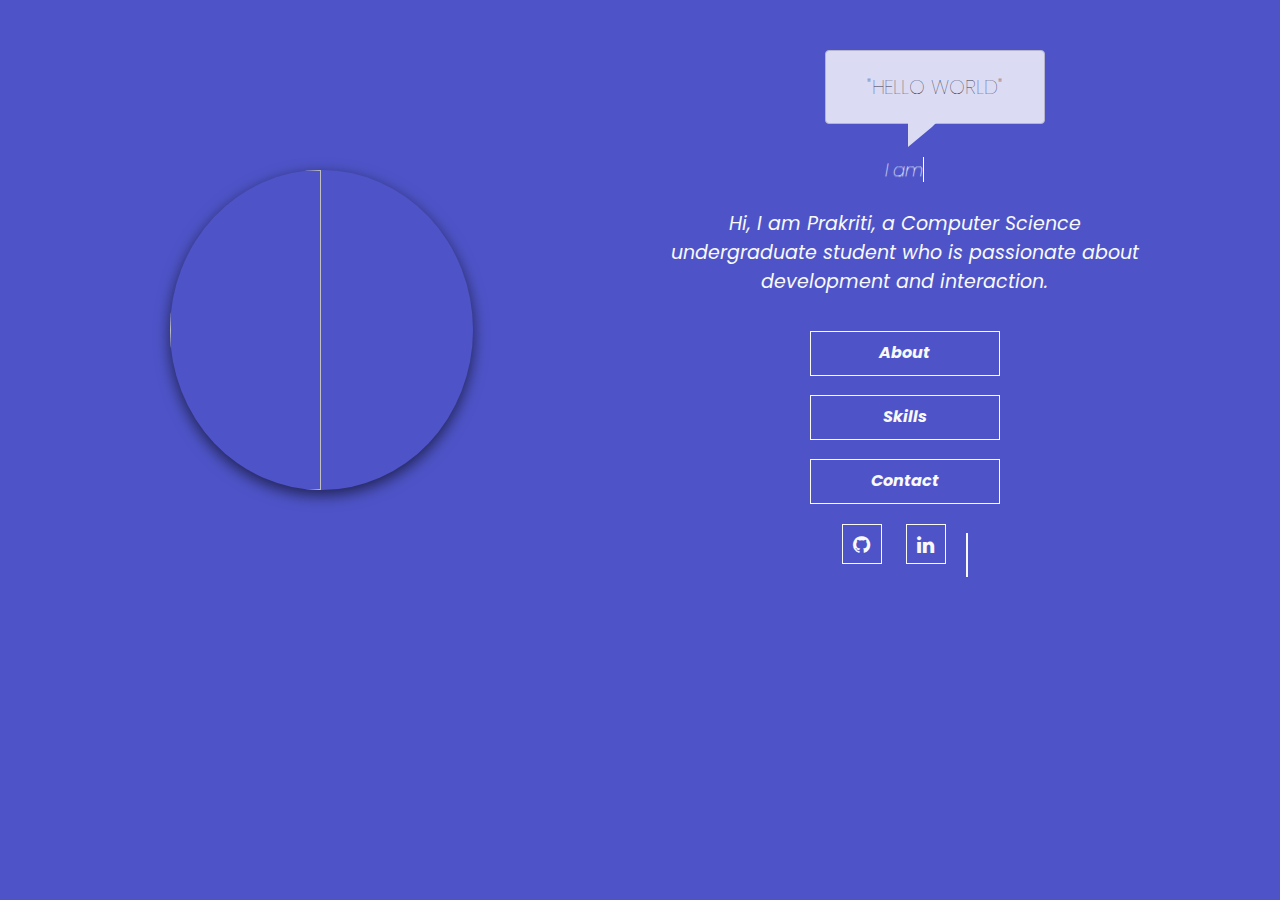
==== index.html @ 7ea18238 "Content" ====
<!DOCTYPE html>
<html lang="en" id="main-body">
    <head>
        <meta charset="utf-8">
        <meta http-equiv="X-UA-Compatible" content="IE=edge">
        <meta name="viewport" content="width=device-width, initial-scale=1">

        <title>Prakriti Regmi</title>
        <link rel="icon" type="image/icon" href="assets/images/tabicon.ico">

        <link rel="stylesheet" type="text/css" href="">
        <link href="assets/css/bootstrap.min.css" rel="stylesheet">
        <link href="assets/css/bootstrap-theme.min.css" rel="stylesheet">
        <link href="assets/css/font-awesome.min.css" rel="stylesheet">
        <link href="https://fonts.googleapis.com/css?family=Open+Sans:400,400i,600,700,700i" rel="stylesheet">
        <link href="https://fonts.googleapis.com/css?family=Crimson+Text:400,700,700i|Josefin+Sans:700" rel="stylesheet">
        <link href="assets/css/main.css" rel="stylesheet">
        <link rel="stylesheet" href="assets/css/the.css">
        <link rel="stylesheet" href="https://cdnjs.cloudflare.com/ajax/libs/animate.css/3.5.2/animate.min.css">
        <script src="https://kit.fontawesome.com/db6c65773a.js" crossorigin="anonymous"></script>
    </head>

    <body>

        <!-- Background animation -->
        <ul class="circles">
            <li></li>
            <li></li>
            <li></li>
            <li></li>
            <li></li>
            <li></li>
            <li></li>
            <li></li>
            <li></li>
            <li></li>
        </ul>
      
           
        <div id="index">                                           <!-- Index starts here -->

            <div class="container main" >
                <div class="row home">
                    <div id = "index_left" class="col-md-6 center left" >
                        <img  class="img-responsive img-rabbit-me" src="assets/images/Me.JPG" >
                    </div>
                    <div id = "index_right" class="col-md-5 text-center right">
                        <div class="logo" style="margin-top: -20px; ">
                            <div class="bubble bubble-bottom-left" contenteditable >"Hello World"
                               
                                </div>
                            <h1 >
                                <a href="" class="typewrite" data-period="2000" data-type='[ "I am a student.", "I like words.", "I write often." , "And most of all, I code!" ]'>
                                  <span class="wrap"></span>
                                </a>
                              </h1>
                        </div>
                        <p class="home-description">
                            Hi, I am Prakriti, a Computer Science undergraduate student who is passionate about development and interaction.
                        </p>
                        <div class="btn-group-vertical custom_btn animated slideinright">
                            <div id="about" class="btn btn-rabbit">About</div>
                            <div id="work" class="btn btn-rabbit">Skills</div>
                            <div id="contact" class="btn btn-rabbit">Contact</div>
                        </div>      
                        <div class="social">
                            <a href="https://github.com/prakriti42"><i class="fa fa-github" aria-hidden="true"></i></a>
                            <a href="https://www.linkedin.com/in/prakriti-regmi-22b6b31a1/"><i class="fa fa-linkedin" aria-hidden="true"></i></a>
                            <a href="https://www.goodreads.com/user/show/67130556-prakriti-regmi"> <i class="fab fa-goodreads-g"></i></a>
                        </div>
                    </div>
                </div>

                
            </div>
        </div>   
                                                    <!-- Index ends here -->

        <div id="about_scroll" class="pages ">                      <!-- About starts here  -->
            <div class="container main">
                <div class="row">
                    <div class="col-md-6 left" id="about_left">
                            <div class="about-container">
                               <div class="education">
                            
                                <div id="watermark">
                                   
                                    <h2 class="page-title" text-center>Education</h2>
                                    <div class="marker">E</div>
                                </div>
                                   <h4></h4>
                                <div class="timeline">
                                   
                                    <div class="timeline__component">
                                      <div class="timeline__date timeline__date--right">2016</div>
                                    </div>
                                   
                                    <div class="timeline__middle">
                                       
                                      <div class="timeline__point"></div>
                                    </div>
                                   
                                    <div class="timeline__component timeline__component--bg">
                                      <h2 class="timeline__title">HSEB </h2>
                                      <p class="timeline__paragraph">
                                      <b> Little Angels' School</b> <br>
                                      Hattiban, Lalitpur 
                                      </p>
                                    </div>
                                    <div class="timeline__component timeline__component--bg">
                                      <h2 class="timeline__title"> Physical Science , NEB</h2>
                                      <p class="timeline__paragraph">
                                       <b> Bagmati Higher Secondary School </b><br>
                                        Sukedhara, Kathmandu
                                      </p>
                                    </div>
                                    <div class="timeline__middle">
                                      <div class="timeline__point"></div>
                                    </div>
                                    <div class="timeline__component">
                                      <div class="timeline__date">2018</div>
                                    </div>
                                    <div class="timeline__component">
                                      <div class="timeline__date timeline__date--right">2019</div>
                                    </div>
                                    <div class="timeline__middle">
                                      <div class="timeline__point"></div>
                                    </div>
                                   
                                    <div class="timeline__component timeline__component--bg">
                                      <h2 class="timeline__title">BSc (Hons) Computer Science</h2>
                                      <p class="timeline__paragraph">
                                          <b>Herald College Kathmandu</b>
                                        <br>
                                       Naxal
                                      </p>
                                      
                                    </div>
                                    <div class="timeline__component" >
                                    <div class="timeline__date timeline__date--right">2022</div>
                                    </div>
                                    <i class="fa fa-graduation-cap" aria-hidden="true" style="margin-left: -11px; margin-top:4px" ></i>
                                  </div>
                               </div>
                            </div>
                    </div>

                    

                    <div class="col-md-6 right" id="about_right" >
                        <a href="#index" class="btn btn-rabbit back"> <i class="fa fa-angle-left" aria-hidden="true"></i> Back to home </a>
                        <div id="watermark">
                            <h2 class="page-title" text-center>About Me</h2>
                            <div class="marker">a</div>
                        </div>
                        <p class='subtitle'>
                            I am currently a final year computer science undergraduate student invested in learning and developing potential technical and collaborative skills. <br>
                            Over the years, I have been able to proficiently develop some vital interpersonal skills for better communication , research , time-management and thorough analysis by investing my time into vivid skill-building projects. <br> 
                            Outside of these, I love reading books, watching movies/Tv-shows, reviewing them and also taking long walks. <br> <br>
                            Presently as a student, I am eager to learn about innovative career opportunities, so I would be delighted to connect and talk about available openings in the technical sphere. <br>
                        </p>
                      
                        <div id="watermark" style="margin-top: 54px;">
                            <h2 class="page-title" text-center>Interests</h2>
                            <div class="marker">i</div>
                        </div>

                        <div class="interests" style="margin-left: 100px;">
                            <div class="contain">
                                <div class="row">
                                  <div class="col-xs-4">
                                    <div class="panel">
                                      <div class="panel-heading">
                                      </div>
                                      <div class="panel-body">
                                        <ul class="fa-ul">
                                          <li><i class="fa-li fa fa-check-square"></i>
                                          Bildungsroman
                                          </li>
                                          <li><i class="fa-li fa fa-check-square"></i>
                                          Dystopian Fiction
                                          </li>
                                          <li><i class="fa-li fa fa-check-square"></i>
                                           Mobile-Photography
                                          </li>
                                          <li><i class="fa-li fa fa-check-square"></i>
                                          Tv-Series
                                          </li>
                                          <li><i class="fa-li fa fa-check-square"></i>
                                            And, hikes
                                            </li>
                                        </ul>
                                      </div>
                                    </div>
                                  </div>
                                    </div>
                                  </div>
                                </div>
                              </div>
                        </div>
                    </div>
                </div>
            </div>            
        </div>                                                                <!-- About ends here -->


        
        <div id="work_scroll" class="pages">                                  <!-- Skills starts here -->
            <div class="container main">
                <div class="row">
                    <div class="col-md-6" id="work_left">
                        <div class="skillset">
                            <dl class="skills-diagram">
                                <dt class="skill-5">
                                    <img  height="40" width="40" src="https://img.icons8.com/color/2x/javascript.png">
                                </dt>
                                <dd>5</dd>
                                <dt class="skill-10">
                                    <!-- <img  height="90" width="90" src="https://img.icons8.com/color/48/000000/python.png"> -->
                                    <img height="90" width="120" src="assets/images/py.png" alt="">
                                   </dt>
                                <dd>10</dd>
                                <dt class="skill-3">
                                    <img  height="50" width="50" src="https://img.icons8.com/color/2x/git.png">
                                    </dt>
                                <dd>3</dd>
                                <dt class="skill-8">
                                    <img  height="60" width="60" src="assets/images/mysql.png">
                                    </dt>
                                <dd>8</dd>
                                <dt class="skill-4">
                                    <img  height="50" width="50" src="https://img.icons8.com/color/2x/bootstrap.png">
                                    </dt>
                                <dd>3</dd>
                                <dt class="skill-3">
                                    <img  height="50" width="50" src="https://img.icons8.com/color/2x/figma.png">
                                    </dt>
                                <dd>4</dd>
                                <dt class="skill-6">
                                    <img  height="70" width="70" src="https://img.icons8.com/color/2x/html-5.png">
                                    </dt>
                                <dd>6</dd>
                                <dt class="skill-7">
                                    <img  height="60" width="60" src="https://img.icons8.com/color/2x/java.png">
                                    </dt>
                                <dd>7</dd>
                                <dt class="skill-9">
                                    <img  height="60" width="60" src="https://img.icons8.com/color/2x/css3.png">
                                   </dt>
                                <dd>9</dd>
                                <dt class="skill-2">
                                    <img  height="30" width="30" src="https://img.icons8.com/color/2x/c-programming.png">
                                    </dt>
                                <dd>2</dd>
                              </dl>
                           </div>
                    </div>

                    <div class="col-md-6" id="work_right">
                        <a href="#index" class="btn btn-rabbit back"> <i class="fa fa-angle-left" aria-hidden="true"></i> Back to Home </a>
                        <div id="watermark">
                            <h2 class="page-title" text-center>Skills</h2>
                            <div class="marker">s</div>
                        </div>
                        <p class='subtitle'>Having worked on varieties of projects based on the displayed skill-set, I now count myself confident in working inside the ever-growing sphere. 
                            <p class="info">
                                View some of my works at &nbsp;<a href="https://github.com/prakriti42" ><i class="fa fa-github" ></i></a>
                            </p>
                        </p>
                       
                    </div>
                </div>
            </div>    
        </div>                                                                 <!-- Skills ends here  -->


        <div id="contact_scroll" class="pages">                             <!-- Contact starts here -->
            <div class="container main">
                <div class="row">
                    <div class="col-md-6  right" id="contact_left" style="border: none;">
                    <!-- <div class="pingimg"> -->
                        <div class="bubble "  style="margin-top:50px; width:220px; height:94px; animation: float 4s ease-in-out infinite;"> Send me a ping!  <i class="fa fa-smile-beam"></i>
                            </div>
                        <svg width="360" height="300" viewBox="0 0 748 608" fill="none" xmlns="http://www.w3.org/2000/svg">
                            <g id="Pingme 1" clip-path="url(#clip0)">
                            <g id="Plants">
                            <path id="Vector" d="M547.494 500.537C553.432 502.604 559.809 503.122 566.008 502.041C572.208 500.959 578.021 498.316 582.889 494.364C595.287 484.061 599.174 467.088 602.336 451.371L611.691 404.884L592.106 418.236C578.022 427.838 563.62 437.748 553.868 451.656C544.117 465.564 539.86 484.55 547.695 499.599" fill="#E6E6E6"/>
                            <path id="Vector_2" d="M549.168 556.819C547.186 542.523 545.147 528.044 546.538 513.594C547.773 500.762 551.727 488.228 559.777 477.951C564.05 472.506 569.249 467.841 575.141 464.166C576.678 463.206 578.092 465.616 576.562 466.573C566.367 472.952 558.482 482.372 554.043 493.475C549.14 505.822 548.353 519.281 549.198 532.397C549.708 540.329 550.791 548.209 551.882 556.078C551.968 556.434 551.915 556.809 551.732 557.127C551.55 557.446 551.252 557.683 550.899 557.793C550.539 557.889 550.156 557.84 549.832 557.658C549.508 557.476 549.269 557.175 549.168 556.819V556.819Z" fill="#F2F2F2"/>
                            <path id="Vector_3" d="M568.261 531.522C570.808 535.355 574.309 538.474 578.426 540.578C582.544 542.682 587.14 543.701 591.77 543.536C603.672 542.977 613.593 534.753 622.525 526.945L648.943 503.85L631.458 503.022C618.885 502.426 605.987 501.87 594.011 505.71C582.036 509.549 570.991 518.788 568.801 531.062" fill="#E6E6E6"/>
                            <path id="Vector_4" d="M543.566 565.037C553.107 548.322 564.173 529.745 583.947 523.808C589.445 522.163 595.211 521.573 600.932 522.072C602.736 522.225 602.285 524.978 600.485 524.824C590.895 524.036 581.322 526.543 573.38 531.924C565.737 537.075 559.786 544.236 554.75 551.83C551.665 556.481 548.901 561.33 546.137 566.173C545.254 567.72 542.672 566.603 543.566 565.037V565.037Z" fill="#F2F2F2"/>
                            <path id="Vector_5" d="M308.414 447.61C296.71 451.684 284.143 452.704 271.925 450.573C259.707 448.442 248.249 443.231 238.655 435.443C214.221 415.138 206.561 381.685 200.328 350.71C194.182 320.17 188.036 289.631 181.891 259.091L220.49 285.406C248.248 304.33 276.631 323.861 295.851 351.272C315.07 378.683 323.46 416.101 308.017 445.761" fill="#E6E6E6"/>
                            <path id="Vector_6" d="M305.115 558.534C309.021 530.358 313.039 501.821 310.298 473.343C307.864 448.052 300.072 423.35 284.206 403.095C275.785 392.365 265.538 383.171 253.925 375.927C250.897 374.034 248.11 378.786 251.125 380.67C271.218 393.243 286.759 411.809 295.507 433.692C305.17 458.026 306.722 484.552 305.056 510.401C304.05 526.034 301.915 541.564 299.765 557.074C299.595 557.775 299.701 558.514 300.061 559.141C300.42 559.768 301.007 560.237 301.702 560.452C302.412 560.642 303.168 560.546 303.807 560.187C304.445 559.828 304.915 559.234 305.115 558.534V558.534Z" fill="#F2F2F2"/>
                            <path id="Vector_7" d="M267.486 508.676C262.466 516.23 255.566 522.377 247.451 526.524C239.335 530.671 230.278 532.679 221.151 532.355C197.696 531.252 178.141 515.043 160.539 499.655L108.473 454.14L142.932 452.507C167.712 451.333 193.132 450.238 216.735 457.804C240.337 465.37 262.105 483.58 266.421 507.769" fill="#E6E6E6"/>
                            <path id="Vector_8" d="M316.155 574.731C297.352 541.788 275.541 505.175 236.569 493.473C225.733 490.23 214.371 489.069 203.094 490.051C199.54 490.354 200.428 495.779 203.975 495.476C222.877 493.922 241.743 498.864 257.396 509.469C272.459 519.621 284.187 533.734 294.114 548.701C300.194 557.868 305.64 567.424 311.087 576.968C312.828 580.018 317.917 577.816 316.155 574.731V574.731Z" fill="#F2F2F2"/>
                            </g>
                               <path id="Vector_9" d="M171.024 128.732L9.12398 95.1477L7.02001 94.7123C5.94852 94.4885 4.83495 94.5686 3.80741 94.9435C2.77986 95.3184 1.88005 95.9728 1.21145 96.8315C0.542848 97.6902 0.132625 98.7183 0.0279316 99.7976C-0.0767619 100.877 0.128346 101.964 0.619655 102.933L65.5924 231.639C66.0129 232.466 66.6278 233.181 67.3855 233.724C68.1432 234.266 69.0214 234.62 69.9462 234.757C70.874 234.894 71.8215 234.806 72.7071 234.499C73.5926 234.193 74.3894 233.677 75.0287 232.998L119.34 186.183C119.655 185.841 120.039 185.568 120.466 185.381C120.893 185.193 121.354 185.095 121.821 185.093C122.456 185.08 123.082 185.239 123.633 185.551C124.184 185.864 124.639 186.319 124.948 186.868L134.182 203.541C134.772 204.653 135.72 205.538 136.877 206.054C138.033 206.571 139.33 206.689 140.562 206.391L140.608 206.381C141.855 206.112 142.975 205.435 143.787 204.46C144.599 203.484 145.056 202.267 145.085 201.003L146.683 162.381C146.702 161.899 146.82 161.426 147.031 160.991C147.258 160.561 147.567 160.179 147.942 159.865L173.541 138.805C174.382 138.113 175.01 137.2 175.351 136.171C175.693 135.142 175.735 134.039 175.472 132.987C175.209 131.936 174.653 130.979 173.866 130.227C173.079 129.474 172.094 128.956 171.024 128.732V128.732ZM172.061 137.037L146.462 158.096C146.128 158.366 145.826 158.671 145.562 159.007L8.85232 98.5862C8.73173 98.5315 8.606 98.4887 8.47696 98.4583C7.95027 98.3272 7.39387 98.3825 6.90398 98.6146C6.4141 98.8467 6.02155 99.241 5.79418 99.7293C5.56682 100.218 5.51894 100.769 5.65885 101.289C5.79876 101.808 6.11766 102.263 6.56038 102.575L119.153 183.45C118.586 183.746 118.075 184.137 117.642 184.605L73.3307 231.42C72.9462 231.825 72.4686 232.133 71.9383 232.316C71.4081 232.5 70.841 232.554 70.2851 232.474C69.7293 232.394 69.2012 232.182 68.7456 231.857C68.2901 231.531 67.9206 231.102 67.6685 230.605L2.69587 101.898C2.40537 101.317 2.28569 100.666 2.35046 100.02C2.41523 99.3747 2.66186 98.7601 3.06222 98.2465C3.46258 97.7329 4.00056 97.3409 4.61492 97.1153C5.22929 96.8897 5.89531 96.8395 6.5371 96.9704L8.69101 97.418L170.54 130.99C171.183 131.124 171.774 131.434 172.247 131.886C172.72 132.337 173.055 132.911 173.214 133.542C173.372 134.173 173.349 134.835 173.145 135.453C172.941 136.071 172.565 136.62 172.061 137.037L172.061 137.037Z" fill="#CCCCCC"/>
                            <g id="paperplane">
                              
                            <path id="Vector_10" d="M171.024 128.732L9.12398 95.1477L7.02001 94.7123C5.94852 94.4885 4.83495 94.5686 3.80741 94.9435C2.77986 95.3184 1.88005 95.9728 1.21145 96.8315C0.542848 97.6902 0.132625 98.7183 0.0279316 99.7976C-0.0767619 100.877 0.128346 101.964 0.619655 102.933L65.5924 231.639C66.0129 232.466 66.6278 233.181 67.3855 233.724C68.1432 234.266 69.0214 234.62 69.9462 234.757C70.874 234.894 71.8215 234.806 72.7071 234.499C73.5926 234.193 74.3894 233.677 75.0287 232.998L119.34 186.183C119.655 185.841 120.039 185.568 120.466 185.381C120.893 185.193 121.354 185.095 121.821 185.093C122.456 185.08 123.082 185.239 123.633 185.551C124.184 185.864 124.639 186.319 124.948 186.868L134.182 203.541C134.772 204.653 135.72 205.538 136.877 206.054C138.033 206.571 139.33 206.689 140.562 206.391L140.608 206.381C141.855 206.112 142.975 205.435 143.787 204.46C144.599 203.484 145.056 202.267 145.085 201.003L146.683 162.381C146.702 161.899 146.82 161.426 147.031 160.991C147.258 160.561 147.567 160.179 147.942 159.865L173.541 138.805C174.382 138.113 175.01 137.2 175.351 136.171C175.693 135.142 175.735 134.039 175.472 132.987C175.209 131.936 174.653 130.979 173.866 130.227C173.079 129.474 172.094 128.956 171.024 128.732V128.732ZM172.061 137.037L146.462 158.096C146.128 158.366 145.826 158.671 145.562 159.007C145.323 159.307 145.117 159.63 144.948 159.972C144.771 160.323 144.632 160.69 144.533 161.07L144.536 161.081C144.431 161.476 144.372 161.882 144.36 162.29L142.762 200.912C142.751 201.671 142.48 202.404 141.993 202.991C141.505 203.577 140.831 203.981 140.08 204.138L140.057 204.143C139.318 204.329 138.537 204.263 137.84 203.955C137.144 203.647 136.573 203.114 136.22 202.445L126.984 185.76C126.508 184.902 125.818 184.178 124.981 183.658C124.143 183.138 123.185 182.838 122.198 182.788L122.187 182.79C122.054 182.785 121.922 182.779 121.792 182.785C120.871 182.79 119.965 183.019 119.153 183.45C118.586 183.746 118.075 184.137 117.642 184.605L73.3307 231.42C72.9462 231.825 72.4686 232.133 71.9383 232.316C71.4081 232.5 70.841 232.554 70.2851 232.474C69.7293 232.394 69.2012 232.182 68.7456 231.857C68.2901 231.531 67.9206 231.102 67.6685 230.605L2.69587 101.898C2.40537 101.317 2.28569 100.666 2.35046 100.02C2.41523 99.3747 2.66186 98.7601 3.06222 98.2465C3.46258 97.7329 4.00056 97.3409 4.61492 97.1153C5.22929 96.8897 5.89531 96.8395 6.5371 96.9704L8.69101 97.418L170.54 130.99C171.183 131.124 171.774 131.434 172.247 131.886C172.72 132.337 173.055 132.911 173.214 133.542C173.372 134.173 173.349 134.835 173.145 135.453C172.941 136.071 172.565 136.62 172.061 137.037L172.061 137.037Z" fill="#3F3D56"/>
                            </g>
                            <path id="Vector_11" d="M146.079 159.234L145.131 161.337L144.536 161.081L144.533 161.07L7.93205 100.707L122.187 182.79L122.198 182.788L122.501 183.015L121.14 184.88L119.153 183.45L6.56049 102.575C6.11775 102.263 5.79885 101.808 5.65893 101.289C5.519 100.769 5.56684 100.218 5.79422 99.7293C6.0216 99.2409 6.41419 98.8466 6.90409 98.6146C7.394 98.3825 7.95044 98.3272 8.47714 98.4583C8.60618 98.4887 8.73191 98.5316 8.8525 98.5863L145.562 159.007L146.079 159.234Z" fill="#3F3D56"/>
                            <path id="Vector_12" d="M497.579 320.144L503.487 377.34L503.604 378.515L505.36 395.476L519.781 535.132V535.155L522.584 562.25C521.489 563.706 520.521 565.251 519.688 566.868C517.148 571.832 515.906 577.348 516.076 582.911C516.247 588.474 517.825 593.905 520.665 598.707C527.701 596.957 534.64 594.961 541.483 592.719C555.637 588.11 569.442 582.507 582.792 575.953C581.404 568.389 577.414 561.533 571.5 556.55L557.02 384.295L555.753 369.187L551.624 320.144H497.579Z" fill="#FFB8B8"/>
                            <path id="Vector_13" d="M538.989 164.364C568.85 134.798 568.851 86.8613 538.989 57.2951C509.128 27.7288 460.713 27.7288 430.852 57.2951C400.991 86.8614 400.991 134.798 430.852 164.364C460.713 193.93 509.128 193.93 538.989 164.364Z" fill="#FFB8B8"/>
                            <path id="Vector_14" d="M342.399 423.308C342.411 423.458 342.423 423.608 342.435 423.746C342.689 426.7 343.89 429.495 345.863 431.724C347.837 433.954 350.478 435.5 353.402 436.136L467.515 460.813C468.505 461.027 469.515 461.136 470.528 461.136C473.589 461.135 476.565 460.139 478.999 458.303C481.434 456.466 483.193 453.889 484.007 450.968C484.251 450.07 484.519 449.148 484.809 448.193V448.181C488.659 435.238 495.533 417.62 505.36 395.476C507.581 390.467 509.957 385.22 512.489 379.735C512.954 378.722 513.431 377.697 513.896 376.672C519.118 365.445 524.945 353.293 531.376 340.215C534.523 333.823 536.9 327.086 538.459 320.144C542.602 301.818 540.966 282.674 533.772 265.298C532.307 261.76 530.617 258.318 528.713 254.992C521.202 241.881 510.56 230.795 497.717 222.702C484.875 214.61 470.224 209.759 455.048 208.574C452.64 208.378 450.245 208.286 447.837 208.286C423.758 208.391 400.646 217.678 383.303 234.218C373.069 244.043 365.298 256.102 360.612 269.432C360.31 270.272 360.031 271.124 359.752 271.976C355.455 285.463 352.006 299.2 349.424 313.108C347.878 321.365 346.621 329.506 345.61 337.44C342.063 365.919 340.989 394.647 342.399 423.308V423.308Z" fill="#457B9D"/>
                            <path id="Vector_15" d="M292.146 567.985C361.474 607.001 443.34 618.007 520.665 598.707C527.701 596.957 534.64 594.961 541.483 592.719C535.412 573.121 528.165 553.899 519.781 535.155V535.132C505.801 504.099 492.962 485.11 486.705 476.727C485.677 475.339 484.999 473.726 484.73 472.025C484.461 470.324 484.608 468.584 485.158 466.951L487.101 461.182C487.84 458.999 488.018 456.668 487.617 454.4C487.217 452.132 486.252 449.998 484.809 448.193V448.181C484.682 448.02 484.542 447.859 484.402 447.698C433.567 390.352 344.947 421.639 344.051 421.961L343.609 422.122L343.33 422.502C343.027 422.917 342.725 423.32 342.435 423.746C318.407 457.082 302.439 508.325 292.146 567.985Z" fill="#2F2E41"/>
                            <path id="Vector_16" d="M187.655 198.774C188.038 200.437 188.287 202.127 188.4 203.829L322.138 280.22L354.644 261.691L389.298 306.61L334.971 344.949C330.582 348.046 325.297 349.65 319.909 349.52C314.521 349.39 309.321 347.533 305.089 344.228L167.184 236.508C160.96 238.789 154.182 239.139 147.752 237.514C141.322 235.888 135.545 232.362 131.188 227.406C126.831 222.449 124.101 216.297 123.362 209.767C122.623 203.237 123.909 196.639 127.05 190.85C130.19 185.062 135.036 180.357 140.943 177.362C146.85 174.367 153.538 173.224 160.117 174.084C166.696 174.944 172.855 177.767 177.774 182.177C182.693 186.588 186.14 192.377 187.655 198.774V198.774Z" fill="#FFB8B8"/>
                            <path id="Vector_17" d="M324.187 279.047V279.058C324.672 280.792 325.493 282.415 326.606 283.837L349.424 313.108L360.298 327.076L369.835 339.305C371.064 340.884 372.623 342.181 374.404 343.109C376.186 344.037 378.148 344.574 380.158 344.683C382.168 344.792 384.178 344.471 386.051 343.742C387.924 343.013 389.617 341.892 391.013 340.457L425.647 304.852L439.941 290.147C448.062 283.873 453.339 274.666 454.614 264.545C455.889 254.424 453.059 244.216 446.744 236.158C440.429 228.1 431.144 222.851 420.925 221.561C410.707 220.272 400.389 223.047 392.234 229.278L383.303 234.218L330.863 263.259C328.131 264.776 325.989 267.154 324.78 270.015C323.57 272.876 323.362 276.055 324.187 279.047H324.187Z" fill="#457B9D"/>
                            <path id="Vector_18" d="M475.447 297.402L477.634 366.55L477.645 366.988C477.707 368.981 478.202 370.938 479.097 372.724C479.992 374.51 481.266 376.085 482.831 377.339C484.397 378.594 486.217 379.5 488.168 379.995C490.119 380.49 492.155 380.562 494.137 380.207L503.604 378.515L506.023 378.077H506.034L513.896 376.672L555.753 369.187L563.766 367.759C565.746 367.403 567.625 366.629 569.276 365.489C570.927 364.349 572.311 362.871 573.334 361.155C574.357 359.439 574.995 357.525 575.204 355.543C575.413 353.561 575.189 351.558 574.547 349.669L551.973 283.492C550.085 273.467 544.26 264.593 535.774 258.814C527.288 253.036 516.835 250.825 506.705 252.666C496.575 254.507 487.596 260.251 481.737 268.637C475.877 277.023 473.616 287.367 475.447 297.402V297.402Z" fill="#457B9D"/>
                            <g id="hair">
                            <path id="Vector_19" d="M472.818 93.4155C453.165 106.733 427.36 120.424 407.288 106.241C394.108 96.9285 389.955 79.6839 395.3 64.5507C404.911 37.3367 431.318 25.3559 456.57 16.1723C489.398 4.23361 525.142 -5.26412 559.031 3.28576C592.92 11.8356 622.87 44.3227 616.752 78.4151C611.832 105.832 585.713 128.644 589.421 156.247C593.153 184.027 624.706 198.649 652.562 203.614C680.419 208.579 711.59 210.174 731.61 229.985C757.148 255.258 750.771 300.43 726.74 327.113C702.71 353.796 666.447 365.892 631.307 374.114C584.75 385.008 534.395 390.734 490.178 372.653C445.96 354.573 411.55 305.904 424.36 260.267C429.77 240.989 442.516 224.697 454.834 208.837C467.152 192.976 479.625 176.39 484.324 156.931C488.239 140.715 485.341 121.887 474.48 109.723C472.505 107.594 471.261 104.9 470.929 102.028C470.596 99.1552 471.192 96.2524 472.63 93.736L472.818 93.4155Z" fill="#2F2E41"/>
                            </g>
                            </g>
                            <defs>
                            <clipPath id="clip0">
                            <rect width="748" height="608" fill="white"/>
                            </clipPath>
                            </defs>
                            </svg>
                   
                    </div>

                    <div class="col-md-6 right" id="contact_right">
                        <a href="#index" class="btn btn-rabbit back"> <i class="fa fa-angle-left" aria-hidden="true"></i> Back to Home </a>
                        <div id="watermark">
                            <h2 class="page-title" text-center>Contact</h2>
                            <div class="marker">c</div>
                        </div>
                        <p class='subtitle'>Drop me a line or two
                        </p>
                        <!-- form -->
                        <form class="form_edit"> 
                            <div class="form-group">
                                <input type="name" class="form-control" id="exampleInputName" placeholder="Name">
                            </div>

                            <div class="form-group">
                            <input type="email" class="form-control" id="exampleInputEmail1" placeholder="Email">
                            </div>

                            <div class="form-group">
                            <textarea class="form-control" id="Message" rows="5" placeholder="Message"></textarea>
                            </div>
                            <div class="btn btn-rabbit submit" id="send-email" onclick="sendMail()">Send Message</div>
                        </form>
                    </div>
                </div>
            </div>
    
            
        </div>                                                              <!-- Contact ends here -->
        
        <script src="https://ajax.googleapis.com/ajax/libs/jquery/3.1.1/jquery.min.js"></script>
        <script src="assets/js/bootstrap.min.js"></script>
        <script src="assets/js/script.js"></script>       
        <script src="https://use.fontawesome.com/028182a8bd.js"></script>
    </div> 
    </body>
</html>
---- assets/css/main.css ----
@import url('https://fonts.googleapis.com/css2?family=Poppins:wght@300&display=swap');

*{
	margin: 0;
	padding: 0;
	box-sizing: border-box;
	
}
.main-body{
	background-color: #629bbe;
}
.main{
	padding: 20px;
	width: 100%;
	overflow-x: hidden;
	box-shadow: #585757;
	background-color: #457B9D ;
	box-shadow: 10px 10px 5px 0px rgba(166,160,160,0.75);
	-webkit-box-shadow: 10px 10px 5px 0px rgba(166,160,160,0.75);
	-moz-box-shadow: 10px 10px 5px 0px rgba(166,160,160,0.75);;
}


#index{
	height: 100%;
	
}

/* floating  */
@keyframes float {
	0% {
		box-shadow: 0 5px 15px 0px rgba(0,0,0,0.6);
		transform: translatey(0px);
	}
	50% {
		box-shadow: 0 25px 15px 0px rgba(0,0,0,0.2);
		transform: translatey(-20px);
	}
	100% {
		box-shadow: 0 5px 15px 0px rgba(0,0,0,0.6);
		transform: translatey(0px);
	}
}

/* background-animation  */


.main{
    background: #4e54c8;  
    background: -webkit-linear-gradient(to left, #8f94fb, #4e54c8);  
    width: 100%;
    height:100vh;
    
   
}

.circles{
    position: absolute;
    top: 0;
    left: 0;
    width: 100%;
    height: 100%;
    overflow: hidden;
}

.circles li{
    position: absolute;
    display: block;
    list-style: none;
    width: 20px;
    height: 20px;
    background: rgba(255, 255, 255, 0.2);
    animation: animate 25s linear infinite;
    bottom: -150px;
    
}

.circles li:nth-child(1){
    left: 25%;
    width: 80px;
    height: 80px;
    animation-delay: 0s;
}


.circles li:nth-child(2){
    left: 10%;
    width: 20px;
    height: 20px;
    animation-delay: 2s;
    animation-duration: 12s;
}

.circles li:nth-child(3){
    left: 70%;
    width: 20px;
    height: 20px;
    animation-delay: 4s;
}

.circles li:nth-child(4){
    left: 40%;
    width: 60px;
    height: 60px;
    animation-delay: 0s;
    animation-duration: 18s;
}

.circles li:nth-child(5){
    left: 65%;
    width: 20px;
    height: 20px;
    animation-delay: 0s;
}

.circles li:nth-child(6){
    left: 75%;
    width: 110px;
    height: 110px;
    animation-delay: 3s;
}

.circles li:nth-child(7){
    left: 35%;
    width: 150px;
    height: 150px;
    animation-delay: 7s;
}

.circles li:nth-child(8){
    left: 50%;
    width: 25px;
    height: 25px;
    animation-delay: 15s;
    animation-duration: 45s;
}

.circles li:nth-child(9){
    left: 20%;
    width: 15px;
    height: 15px;
    animation-delay: 2s;
    animation-duration: 35s;
}

.circles li:nth-child(10){
    left: 85%;
    width: 150px;
    height: 150px;
    animation-delay: 0s;
    animation-duration: 11s;
}



@keyframes animate {

    0%{
        transform: translateY(0) rotate(0deg);
        opacity: 1;
        border-radius: 0;
    }

    100%{
        transform: translateY(-1000px) rotate(720deg);
        opacity: 0;
        border-radius: 50%;
    }

}




.img-rabbit-me {
	min-width: 150px;
	min-height: 150px;
	box-sizing: border-box;
	border: 1px white;
	border-radius: 50%;
	overflow: hidden;
	box-shadow: 0 5px 15px 0px rgba(0,0,0,0.6);
	transform: translatey(0px);
	animation: float 6s ease-in-out infinite;
	img { width: 100%; height: auto; }
}

.home-description{
	font-style: italic;
	font-family: 'Poppins', sans-serif;
	font-size: 19px;
    padding-top: 15px;
    padding-bottom: 25px;
    line-height: 29px;
	color: #f9f9f9;

}

/* hi bubble */


.bubble {
	position: relative;
	margin-left: 170px;
	font-family: "Poppins";
	font-size: 20px;
	line-height: 24px;
	font-weight: 100;
	width: 220px;
	background: #ffffff;
	border: 1px solid #cecece;
	opacity: .8;
	border-radius: 4px;
	padding: 24px;
	text-align: center;
	color: #313131;
	text-decoration: none;
}
  
  .bubble-bottom-left:before {
	content: "";
	width: 0px;
	height: 0px;
	position: absolute;
	border-left: 24px solid #fff;
	border-right: 12px solid transparent;
	border-top: 12px solid #fff;
	border-bottom: 20px solid transparent;
	left: 82px;
	bottom: -24px;
  }
  /*  */

.typewrite{
	color: #f9f9f9;
	font-size: 18px;
	font-weight: 100;
	font-family: "Poppins";
	font-style: italic;
	text-transform: none;
	cursor: not-allowed;
} 

.social a i{
	height: 40px;
	width: 40px;
	border: 1px solid #f9f9f9;
	line-height: 40px;
	margin: 0 10px;
	color: #f9f9f9;
	font-size: 20px;
	padding-bottom: 20px;
	}

.social a:hover i{
	background-color: #fff;
	border-color: #f9f9f9;
	color: #313131;
	}
	.img-rabbit-me{
		margin-top: 150px;
		margin-left: 150px;
		height: 320px;
		align-content: center;
		width: 50%;
		border-radius: 50%;
	
		
	}


.info {
	font-size: 18px;
	color: #f9f9f9;
	font-style: italic;
}
.info a{
	font-size: 34px;
	color: #313131;
}



@media screen and(max-width: 480px){
	.main{
		height: 100vh;
	}
	.img-rabbit-me{
		margin-left: 60px;
}

}
@media screen and(min-width: 778px)
{
		.main{
			height: 100vh;
			/* overflow-x: hidden; */
		}
	

		.btn-group-vertical{
    		padding: 20px 87.5px;
    	}

    	.info{
			line-height: 28px;
		    font-size: 16px;
		    padding-top: 15px;
		    padding-right: 50px;
		}
		
		.home-description{
			padding-right: 90px;
			padding-left: 90px;
			
		}
}

.btn-rabbit{

	color: #f9f9f9;
	border: 1px solid #f9f9f9;
	font-weight: bold;
	font-style: italic;
	border-radius: 0px !important;
	transition: all 0.4s ease-in-out;
	margin-bottom: 20px;
	font-family: 'Poppins', sans-serif;
	font-size: 13px;
	}

.btn-rabbit:hover{
	border: 1px solid #f9f9f9;
	background-color: #fff;
	color: #313131;
}

p{
	color: #585757;
	font-size: 16px;
	
}

.page-title{
	text-transform: uppercase;
	font-family: 'Poppins', sans-serif;
}

/*Home Style*/
.logo{
	
	padding-top: 50px;
	text-transform: uppercase;
	font-size: 12px;
}

.logo img{
	width: 100px; height:100px ; color:#ffffff; margin-left: 20px;
	border: 1px solid #f9f9f9;
	padding: 15px;
	cursor: none;
}

.logo h4{
	font-family: 'Poppins', sans-serif;
}





.back{
    width: 170px;    
    font-family: 'Poppins', sans-serif;
    font-size: 17px;
    font-style: italic;
    text-align: center;
    display: block;
    clear: both;
    margin-top: 70px;	 
}

.back i{
	margin-left: -40px;
    margin-right: 17px;
    font-size: 20px;
}


.form-control{
	margin-top: 30px;
	width: 75%;

}

.btn{
	padding: 10px 60px;
	height: 45px;
	font-size: 16px;
}

.btn-group-vertical{
    font-family: 'Poppins', sans-serif;   
}

.about{
	font-family: 'Poppins', sans-serif;
	font-size: 32px;
	
}
.form-control{
	font-style: italic;
	border-radius: 0;
	font-size: 16px;
}

.page-title{
	
	font-size: 32px;
	font-family: 'Poppins', sans-serif;
}

::selection {
	color: #fff;
   	background-color: #bb9e7d;
}

.bottom{
	padding-right: 20px;
}

.page-title{
	position: relative;
	display: inline-block;
}

.page-title:after,.page-title:before{
	content: '';
	position: absolute;
	height: 1px;
	background-color: rgb(255, 255, 255);
	left: 0;
	margin: 2px;
}

.social{
	padding-bottom: 15px;
}

.submit{
	font-family: 'Poppins', sans-serif;
	
	font-size: 16px;
}

.subtitle{
	text-align: justify;
	font-style: italic;
	font-weight: 200;
	font-size: 19px;
	color: #ffffff;
	line-height: 28px;
	font-family: 'Poppins', sans-serif;

	margin-top: 15px;
	margin-bottom: 20px;
	padding-right: 40px;

	}
.page-title:after{
	width: 75%;
	top: -9px;

}

.page-title:before{
	width: 40%;
	bottom: -7px;
}

#watermark .marker{
	position: absolute;
	font-size: 60px;
	opacity: 0.1;
	font-family: 'Poppins', sans-serif;
	text-transform: uppercase;
	left: 0;
	top: -5px;
}

#watermark{
	font-size: 33px;
	position: relative;
	
}

.item{
	
	background-color: #313131;
	color: #f9f9f9;
}

#owl-demo .item img{
    display: block;
    width: 100%;
    height: auto;

}

.owl-theme .owl-controls {
    margin-top: 10px;
    margin-right: 10px;
    text-align: center;
    width: 100%;
    position: absolute;
    top: calc(44% - 40px);
		}

.owl-next{
	right: 0;
	padding-right: 1px;

}

.owl-prev{
	left: 0;
	padding-left: 1px;
}



.owl-theme .owl-controls .owl-nav [class*=owl-]{
	position: absolute;
	border-radius: 0px;
	font-size: 21px;
	padding: 15px 20px;
	margin: 0px;
	background-color: #fff; 

}

.owl-theme .owl-controls .owl-nav [class*=owl-] i{
	color: #333;
	
}

.owl-theme .owl-controls .owl-nav [class*=owl-]:hover{
	background-color: #bb9e7d;
	border-color: #bb9e7d;
}
.owl-theme .owl-controls .owl-nav [class*=owl-]:hover i{
	color: #fff;
}

#contact_right{
	justify-content: center;
	margin-top: -20px;
}
.about-container{
	margin-top: 140px;
	padding-left: 50px;
}
.about-container i{
 font-size: 22px;
 color: white;
}


/* Interest Card */

.contain{
	font-weight: 200;
	margin-top: 20px;
	color: #f9f9f9;
	font-size: 19px;
	line-height: 28px;
	font-style: italic;
	font-family: 'Poppins';
	
}
.panel {
	color:#ffffff;
	position:relative;
	top:-50px;
	border: none;
	background: rgba(255, 255, 255, 0.2);
	box-shadow: 0 0 5px rgba(0, 0, 0, 0.2);
	width: 300px;
	height: 200px;
	animation: float 4s ease-in-out infinite;
  }


  .fa-check-square{
	color: #313131;
  }
  
  .panel li{
	position:relative;
	left:50px;
	opacity:0;
  }
/* //   */
@media (max-width: 1024px) and (orientation: landscape){
	.main{
		height: auto;
	}
}
.custom_btn{
  -vendor-animation-duration: 3s;
  -vendor-animation-delay: 2s;
  -vendor-animation-iteration-count: infinite;
}
.show{
	display: block;
}


/* About CSS */

	.education{
		margin-top: -50px;
		font-family: 'Poppins', sans-serif;
		
	}
  
  .timeline {
	margin: 0 auto;
	max-width: 750px;
	padding: 45px;
	display: grid;
	font-style: italic;
	grid-template-columns: 1fr 3px 1fr;
	color: #ffffff;
	animation: float 4s ease-in-out infinite;
  }
  
  .timeline__component {
	margin: 0 20px 20px 20px;

  }
  
  .timeline__component--bg {
	
	padding: 1.5em;
	background: rgba(255, 255, 255, 0.2);
	box-shadow: 0 0 5px rgba(0, 0, 0, 0.2);
	color: #f9f9f9;
  }
  
  /* LEAVE TILL LAST */
  .timeline__component--bottom {
	margin-bottom: 0;
  }
  
  .timeline__middle {
	position: relative;
	background: #ffffff;
  }
  
  .timeline__point {
	position: absolute;
	top: 0;
	left: 50%;
	transform: translateX(-50%);
	width: 15px;
	height: 15px;
	background: #ffffff;
	border-radius: 50%;
  }
  
  /* LEAVE TILL LAST */
  .timeline__point--bottom {
	top: initial;
	bottom: 0;
  }
  
  .timeline__date--right {
	text-align: right;
  }
  
  .timeline__title {
	margin: 0;
	font-size: 1.15em;
	font-weight: bold;
  }
  
  .timeline__paragraph {
	line-height: 1.5;
	color: #313131;

  }
  

  /* SkillSet CSS */

  .skillset{
	  margin-top: 70px;
	
  }
  .skillset i {
	color: #f9f9f9;
	font-size: 22px;
  }
  .skills-diagram {
	font-size: 16px;
	font-weight: bold;
	text-align: center;
	max-width: 35em;
	margin: 2em auto 2em;
	
  }
  .skills-diagram > dd {
	/* Hide inner attributes */
	display: none;
  }
  .skills-diagram dt {
	animation: float 4s ease-in-out infinite;
	display: inline-block;
	vertical-align: top;
	
	border-style: solid;
	border-width: 1px;
	border-radius: 50%;
	
	-webkit-transform: scale(1.2);
	  -moz-transform: scale(1.2);
	  -o-transform: scale(1.2);
	  -ms-transform: scale(1.2);
	  transform: scale(1.2);
	
	/* set defaults to skill-2 */
	width: 2em;
	height: 2em;
	line-height: 2em;
  }
  
  .skills-diagram dt:hover {
	-webkit-transform: scale(1.3);
	  -moz-transform: scale(1.3);
	  -o-transform: scale(1.3);
	  -ms-transform: scale(1.3);
	  transform: scale(1.3);
  }
  
  /* Support vertical mode */
  .skills-diagram-vertical dt {
	display: block;
	/* .25em is an equivalent to inline-block's horizontal whitespace margin */
	margin: .20em auto;
  }
  
  /* Provide 10 different sizes */
  .skills-diagram .skill-2 {
	width: 3em;
	height: 3em;
	line-height: 3em;
	opacity: .8;
	background-color: #8f94fb;
	border: #8f94fb;
  }
  .skills-diagram .skill-3 {
	vertical-align: middle;
	width: 5em;
	height: 5em;
	line-height: 5em;
	margin-left: 20px;
	opacity: .8;
	background-color: #8f94fb;
	border: #8f94fb;
  }
  .skills-diagram .skill-4 {
	width: 6em;
	height: 6em;
	line-height: 6em;
	opacity: .8;
	background-color: #f9f9f9;
	border-color:#f9f9f9;
	background-color: #8f94fb;
	border: #8f94fb;
  }
  .skills-diagram .skill-5 {
	vertical-align: bottom;
  
	width: 8em;
	height: 8em;
	line-height: 8em;
	opacity: .8;
	background-color: #8f94fb;
	border: #8f94fb;
  }
  .skills-diagram .skill-6 {
	vertical-align: top;
	width: 6em;
	height: 6em;
	line-height: 6em;
	opacity: .8;
	background-color: #f9f9f9;
	border-color:#f9f9f9;
  }
  .skills-diagram .skill-7 {
	width: 7em;
	height: 7em;
	line-height: 7em;	
	opacity: .8;
	background-color: #f9f9f9;
	border-color: #f9f9f9;
  }
  .skills-diagram .skill-8 {
	vertical-align: bottom;
	width: 8em;
	height: 8em;
	line-height: 8em;
	opacity: .8;
	background-color: #f9f9f9;
	border-color: #f9f9f9;
  }
  .skills-diagram .skill-9 {
	width: 11em;
	height: 11em;
	line-height: 11em;
	opacity: .8;
	background-color: #f9f9f9;
	border-color:#f9f9f9;
  }
  .skills-diagram .skill-10 {
	width: 14em;
	height: 14em;
	line-height: 14em;
	background-color: #f9f9f9;
	opacity: .9;
	border-color: #f9f9f9;

  }
 
  /* Just to add real-scenario feeling */
 
  a {
	color: grey;
  }
  a:hover {
	color: #ccc;
  }
  h1 {
	color: #cecece;
	text-shadow: 0 1px 1px #fff;
  }

/* Contact Svg */

svg {
	padding: 50px;
	margin-left: 70px;
	border: none;
	background-color:none;
	margin-top: 50px;
	opacity: 1;
	transform: translatey(0px);
	animation: float 4s ease-in-out infinite;
}
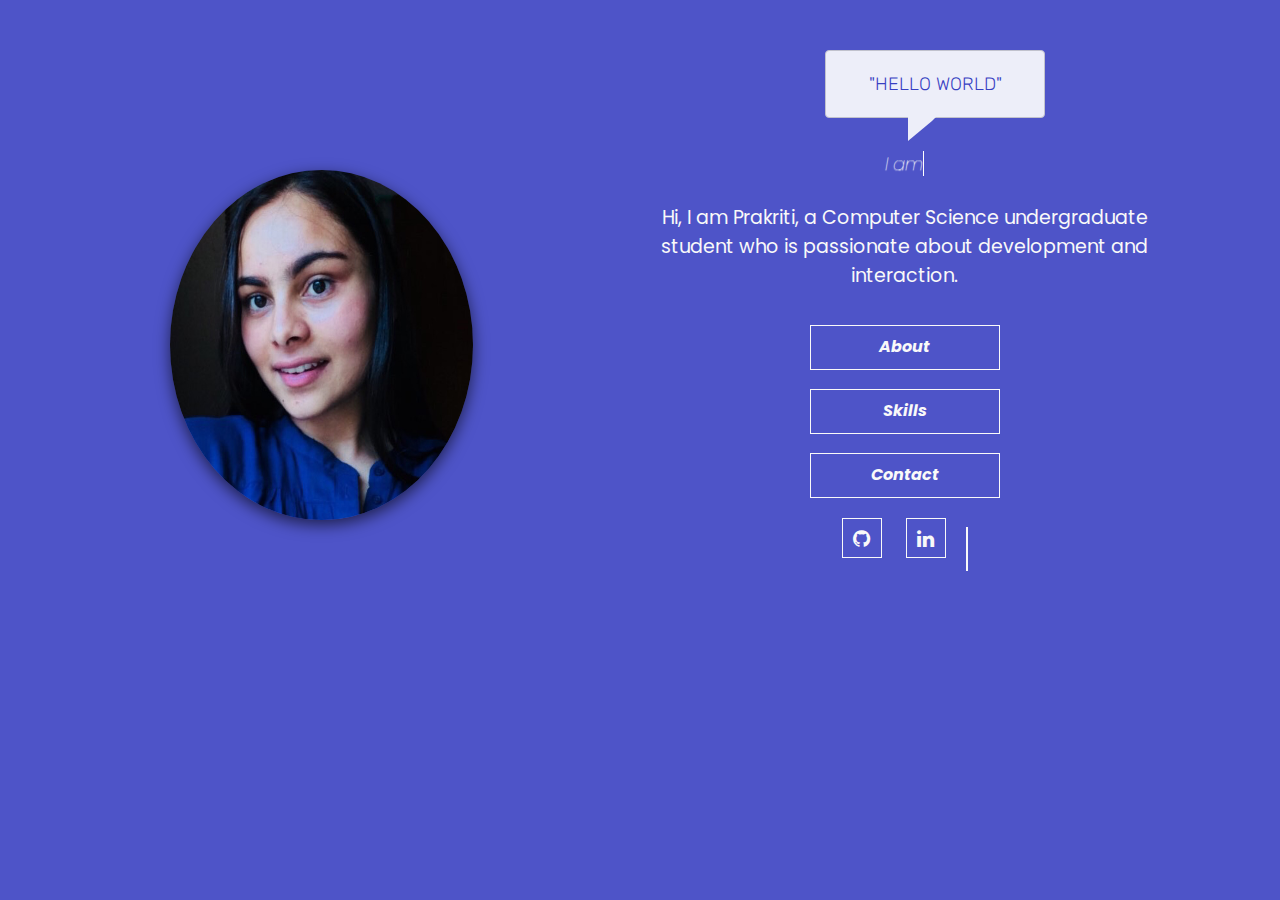
==== commit 50ae1ab6: "CSS Edits" ====
--- a/index.html
+++ b/index.html
@@ -42,7 +42,7 @@
             <div class="container main" >
                 <div class="row home">
                     <div id = "index_left" class="col-md-6 center left" >
-                        <img  class="img-responsive img-rabbit-me" src="assets/images/Me.JPG" >
+                        <img  class="img-responsive img-rabbit-me" src="assets/images/me.JPG" >
                     </div>
                     <div id = "index_right" class="col-md-5 text-center right">
                         <div class="logo" style="margin-top: -20px; ">
@@ -155,7 +155,7 @@
                         </div>
                         <p class='subtitle'>
                             I am currently a final year computer science undergraduate student invested in learning and developing potential technical and collaborative skills. <br>
-                            Over the years, I have been able to proficiently develop some vital interpersonal skills for better communication , research , time-management and thorough analysis by investing my time into vivid skill-building projects. <br> 
+                            Over the years, I have been able to proficiently develop some vital interpersonal skills for better communication, research, time-management and thorough analysis by investing my time into vivid skill-building projects. <br> 
                             Outside of these, I love reading books, watching movies/Tv-shows, reviewing them and also taking long walks. <br> <br>
                             Presently as a student, I am eager to learn about innovative career opportunities, so I would be delighted to connect and talk about available openings in the technical sphere. <br>
                         </p>
@@ -279,7 +279,7 @@
                 <div class="row">
                     <div class="col-md-6  right" id="contact_left" style="border: none;">
                     <!-- <div class="pingimg"> -->
-                        <div class="bubble "  style="margin-top:50px; width:220px; height:94px; animation: float 4s ease-in-out infinite;"> Send me a ping!  <i class="fa fa-smile-beam"></i>
+                        <div class="bubble "  style="margin-top:50px; width:230px; height:75px; animation: float 4s ease-in-out infinite;"> Send me a ping!  
                             </div>
                         <svg width="360" height="300" viewBox="0 0 748 608" fill="none" xmlns="http://www.w3.org/2000/svg">
                             <g id="Pingme 1" clip-path="url(#clip0)">
--- a/assets/css/main.css
+++ b/assets/css/main.css
@@ -1,4 +1,6 @@
 @import url('https://fonts.googleapis.com/css2?family=Poppins:wght@300&display=swap');
+
+@import url('https://fonts.googleapis.com/css2?family=Rubik:ital,wght@0,300;1,300&display=swap');
 
 *{
 	margin: 0;
@@ -182,11 +184,11 @@
 	box-shadow: 0 5px 15px 0px rgba(0,0,0,0.6);
 	transform: translatey(0px);
 	animation: float 6s ease-in-out infinite;
-	img { width: 100%; height: auto; }
-}
+}
+
+.img-rabbit-me img { width: 50%; height: auto; }
 
 .home-description{
-	font-style: italic;
 	font-family: 'Poppins', sans-serif;
 	font-size: 19px;
     padding-top: 15px;
@@ -202,18 +204,18 @@
 .bubble {
 	position: relative;
 	margin-left: 170px;
-	font-family: "Poppins";
-	font-size: 20px;
-	line-height: 24px;
-	font-weight: 100;
-	width: 220px;
+	font-family: 'Rubik', sans-serif;
+	font-size: 18px;
+	line-height: 18px;
+	font-weight: 200;
+	max-width: 220px;
 	background: #ffffff;
 	border: 1px solid #cecece;
-	opacity: .8;
+	opacity: .9;
 	border-radius: 4px;
 	padding: 24px;
 	text-align: center;
-	color: #313131;
+	color: #363dc2;
 	text-decoration: none;
 }
   
@@ -260,12 +262,11 @@
 	.img-rabbit-me{
 		margin-top: 150px;
 		margin-left: 150px;
-		height: 320px;
+		height: 350px;
+		width: 100px;
 		align-content: center;
 		width: 50%;
-		border-radius: 50%;
-	
-		
+		border-radius: 50%;	
 	}
 
 
@@ -287,6 +288,8 @@
 	}
 	.img-rabbit-me{
 		margin-left: 60px;
+		width: 300px;
+		height: 300px;
 }
 
 }
@@ -296,6 +299,11 @@
 			height: 100vh;
 			/* overflow-x: hidden; */
 		}
+		.img-rabbit-me{
+			margin-left: 0px;
+			width: 300px;
+			height: 300px;
+	}
 	
 
 		.btn-group-vertical{
@@ -318,6 +326,7 @@
 
 .btn-rabbit{
 
+	max-width:300px;
 	color: #f9f9f9;
 	border: 1px solid #f9f9f9;
 	font-weight: bold;
@@ -343,6 +352,7 @@
 
 .page-title{
 	text-transform: uppercase;
+	color: #f9f9f9;
 	font-family: 'Poppins', sans-serif;
 }
 
@@ -373,7 +383,7 @@
     width: 170px;    
     font-family: 'Poppins', sans-serif;
     font-size: 17px;
-    font-style: italic;
+    /* font-style: italic; */
     text-align: center;
     display: block;
     clear: both;
@@ -399,7 +409,9 @@
 	font-size: 16px;
 }
 
+
 .btn-group-vertical{
+	font-style: normal;
     font-family: 'Poppins', sans-serif;   
 }
 
@@ -409,7 +421,7 @@
 	
 }
 .form-control{
-	font-style: italic;
+	/* font-style: italic; */
 	border-radius: 0;
 	font-size: 16px;
 }
@@ -455,13 +467,12 @@
 
 .subtitle{
 	text-align: justify;
-	font-style: italic;
 	font-weight: 200;
-	font-size: 19px;
+	font-size: 16px;
 	color: #ffffff;
 	line-height: 28px;
 	font-family: 'Poppins', sans-serif;
-
+	font-style: normal;
 	margin-top: 15px;
 	margin-bottom: 20px;
 	padding-right: 40px;
@@ -486,6 +497,7 @@
 	text-transform: uppercase;
 	left: 0;
 	top: -5px;
+	color: #f9f9f9;
 }
 
 #watermark{
@@ -494,12 +506,12 @@
 	
 }
 
-.item{
+/* .item{
 	
 	background-color: #313131;
 	color: #f9f9f9;
-}
-
+} */
+/* 
 #owl-demo .item img{
     display: block;
     width: 100%;
@@ -550,15 +562,16 @@
 }
 .owl-theme .owl-controls .owl-nav [class*=owl-]:hover i{
 	color: #fff;
-}
+} */
 
 #contact_right{
 	justify-content: center;
 	margin-top: -20px;
 }
-.about-container{
+.about-container {
 	margin-top: 140px;
 	padding-left: 50px;
+	margin-left: 50px;
 }
 .about-container i{
  font-size: 22px;
@@ -572,10 +585,11 @@
 	font-weight: 200;
 	margin-top: 20px;
 	color: #f9f9f9;
-	font-size: 19px;
+	font-size: 16px;
 	line-height: 28px;
 	font-style: italic;
 	font-family: 'Poppins';
+	margin-left: 110px;
 	
 }
 .panel {
@@ -583,7 +597,8 @@
 	position:relative;
 	top:-50px;
 	border: none;
-	background: rgba(255, 255, 255, 0.2);
+	/* background: rgba(255, 255, 255, 0.2); */
+	background-color: #4e54c8;
 	box-shadow: 0 0 5px rgba(0, 0, 0, 0.2);
 	width: 300px;
 	height: 200px;
@@ -600,12 +615,7 @@
 	left:50px;
 	opacity:0;
   }
-/* //   */
-@media (max-width: 1024px) and (orientation: landscape){
-	.main{
-		height: auto;
-	}
-}
+
 .custom_btn{
   -vendor-animation-duration: 3s;
   -vendor-animation-delay: 2s;
@@ -619,6 +629,7 @@
 /* About CSS */
 
 	.education{
+		
 		margin-top: -50px;
 		font-family: 'Poppins', sans-serif;
 		
@@ -692,6 +703,7 @@
   }
   
 
+
   /* SkillSet CSS */
 
   .skillset{
@@ -850,7 +862,7 @@
 
 svg {
 	padding: 50px;
-	margin-left: 70px;
+	margin-left: 240px;
 	border: none;
 	background-color:none;
 	margin-top: 50px;
@@ -859,5 +871,41 @@
 	animation: float 4s ease-in-out infinite;
 }
 
-
-  +  /* * //   */ 
+  @media (max-width: 1024px) {
+	.main{
+		height: auto;
+	}
+	.img-rabbit-me{
+		margin-left: 100px;
+		width: 150px;
+		height: 150px;
+}
+.bubble{
+		margin-left: 100px;
+		width: 150px;
+		height: 90px;
+}
+
+.about-container{
+	margin-left: 20px;
+		width: 400px;
+	overflow-wrap: normal;
+}
+.education{
+	max-width: 100%;
+	margin-left: -20px;
+}
+.timeline{
+	margin-left: -90px;
+}
+
+.contain{
+	margin-left: -75px;
+
+}
+
+svg{
+	margin-left: -10px;
+}
+}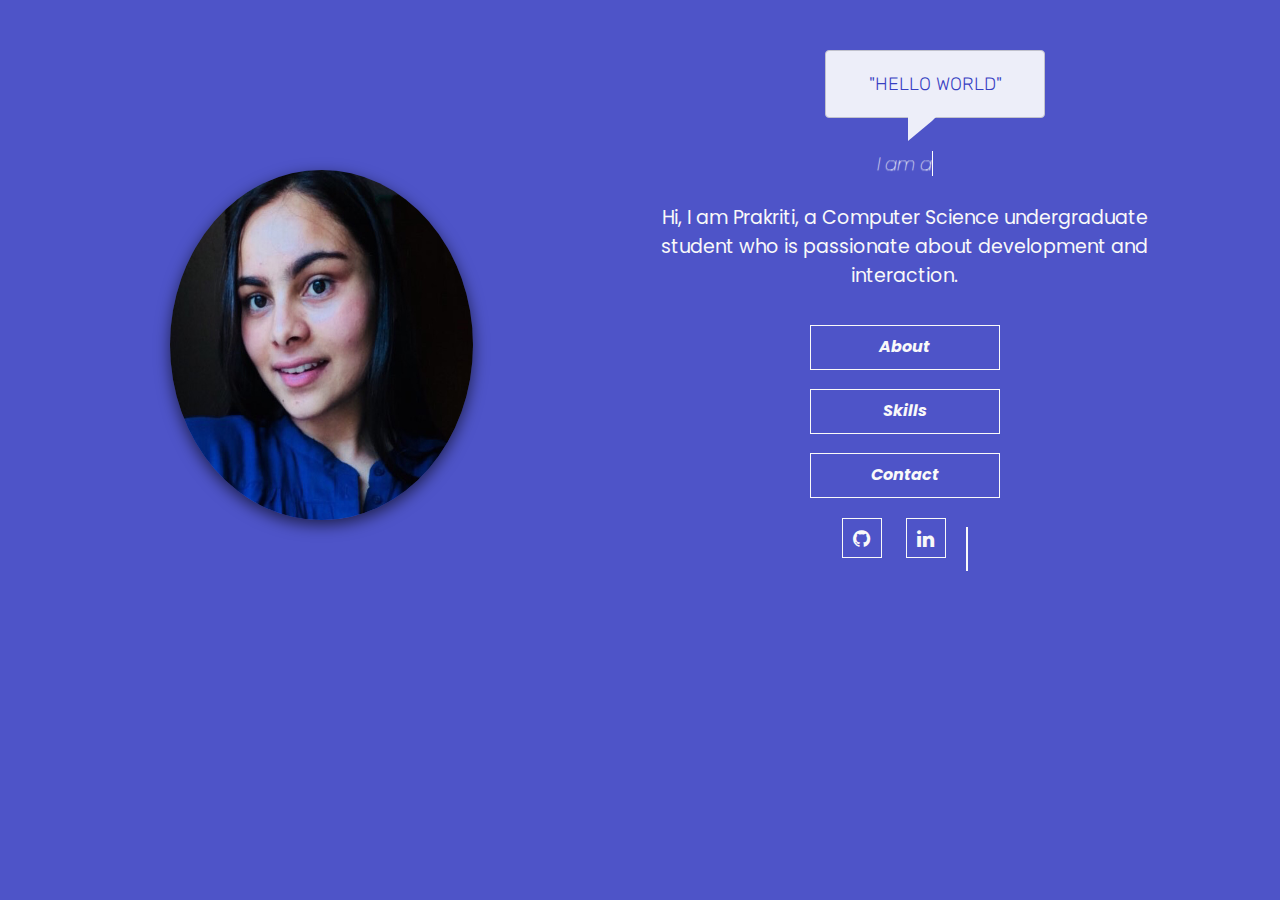
==== commit 72b3b984: "Ping Activation" ====
--- a/index.html
+++ b/index.html
@@ -328,19 +328,22 @@
                         <p class='subtitle'>Drop me a line or two
                         </p>
                         <!-- form -->
-                        <form class="form_edit"> 
+                        <form class="form_edit" action="https://formspree.io/f/mayabora" method="POST" id="my-form"> 
                             <div class="form-group">
-                                <input type="name" class="form-control" id="exampleInputName" placeholder="Name">
+                                <input type="name" class="form-control" id="exampleInputName" placeholder="Name" name="name" required>
                             </div>
 
                             <div class="form-group">
-                            <input type="email" class="form-control" id="exampleInputEmail1" placeholder="Email">
+                            <input type="email" class="form-control" id="exampleInputEmail1" placeholder="Email" name="email" required>
                             </div>
 
                             <div class="form-group">
-                            <textarea class="form-control" id="Message" rows="5" placeholder="Message"></textarea>
-                            </div>
-                            <div class="btn btn-rabbit submit" id="send-email" onclick="sendMail()">Send Message</div>
+                            <textarea class="form-control" id="Message" rows="5" placeholder="Message" name="message" required></textarea>
+                            </div>
+                            
+                                <button type="submit" class="btn btn-rabbit submit" id="send-email">Send Message</button>
+                                <div id="status" class="success"></div>
+                           
                         </form>
                     </div>
                 </div>
@@ -355,4 +358,6 @@
         <script src="https://use.fontawesome.com/028182a8bd.js"></script>
     </div> 
     </body>
-</html>+</html>
+
+
--- a/assets/css/main.css
+++ b/assets/css/main.css
@@ -325,8 +325,8 @@
 }
 
 .btn-rabbit{
-
-	max-width:300px;
+	padding: 10px;
+	max-width:450px;
 	color: #f9f9f9;
 	border: 1px solid #f9f9f9;
 	font-weight: bold;
@@ -344,11 +344,6 @@
 	color: #313131;
 }
 
-p{
-	color: #585757;
-	font-size: 16px;
-	
-}
 
 .page-title{
 	text-transform: uppercase;
@@ -411,7 +406,6 @@
 
 
 .btn-group-vertical{
-	font-style: normal;
     font-family: 'Poppins', sans-serif;   
 }
 
@@ -461,8 +455,13 @@
 
 .submit{
 	font-family: 'Poppins', sans-serif;
-	
+	color: #313131;
 	font-size: 16px;
+}
+
+.submit:hover{
+	color: #ffffff;
+	background-color: #4e54c8;
 }
 
 .subtitle{
@@ -506,63 +505,6 @@
 	
 }
 
-/* .item{
-	
-	background-color: #313131;
-	color: #f9f9f9;
-} */
-/* 
-#owl-demo .item img{
-    display: block;
-    width: 100%;
-    height: auto;
-
-}
-
-.owl-theme .owl-controls {
-    margin-top: 10px;
-    margin-right: 10px;
-    text-align: center;
-    width: 100%;
-    position: absolute;
-    top: calc(44% - 40px);
-		}
-
-.owl-next{
-	right: 0;
-	padding-right: 1px;
-
-}
-
-.owl-prev{
-	left: 0;
-	padding-left: 1px;
-}
-
-
-
-.owl-theme .owl-controls .owl-nav [class*=owl-]{
-	position: absolute;
-	border-radius: 0px;
-	font-size: 21px;
-	padding: 15px 20px;
-	margin: 0px;
-	background-color: #fff; 
-
-}
-
-.owl-theme .owl-controls .owl-nav [class*=owl-] i{
-	color: #333;
-	
-}
-
-.owl-theme .owl-controls .owl-nav [class*=owl-]:hover{
-	background-color: #bb9e7d;
-	border-color: #bb9e7d;
-}
-.owl-theme .owl-controls .owl-nav [class*=owl-]:hover i{
-	color: #fff;
-} */
 
 #contact_right{
 	justify-content: center;
@@ -845,6 +787,47 @@
 
   }
  
+  #status{
+	  outline: none;
+	  width: 50%;
+	  max-width: 250px;
+	  text-align: center;
+	  padding: 10px;
+	  margin-top: 10px;
+	  float: right;
+	  margin-right: 120px;
+	  font-family: "Poppins";
+	
+  }
+
+  #send-email:active,
+  #send-email:focus{
+	outline: none;
+  } 
+  #status.success{
+	  display: none;
+	color: #f9f9f9;
+	background-color: #52bd7e;
+	animation: status 5s ease forwards;
+  }
+
+  #status.error{
+	  display: none;
+	  background-color: #db5a5a;
+	  animation: status 5s ease forwards;
+  }
+
+  @keyframes status{
+	  0%{
+		  opacity: 1;
+		  pointer-events: all;
+	  }90%{
+
+	  }100%{
+		  opacity: 0;
+		  pointer-events: none;
+	  }
+  }
   /* Just to add real-scenario feeling */
  
   a {
@@ -881,6 +864,12 @@
 		width: 150px;
 		height: 150px;
 }
+
+.btn-rabbit{
+	width: 300px;
+	font-size: 16px;
+	}
+
 .bubble{
 		margin-left: 100px;
 		width: 150px;
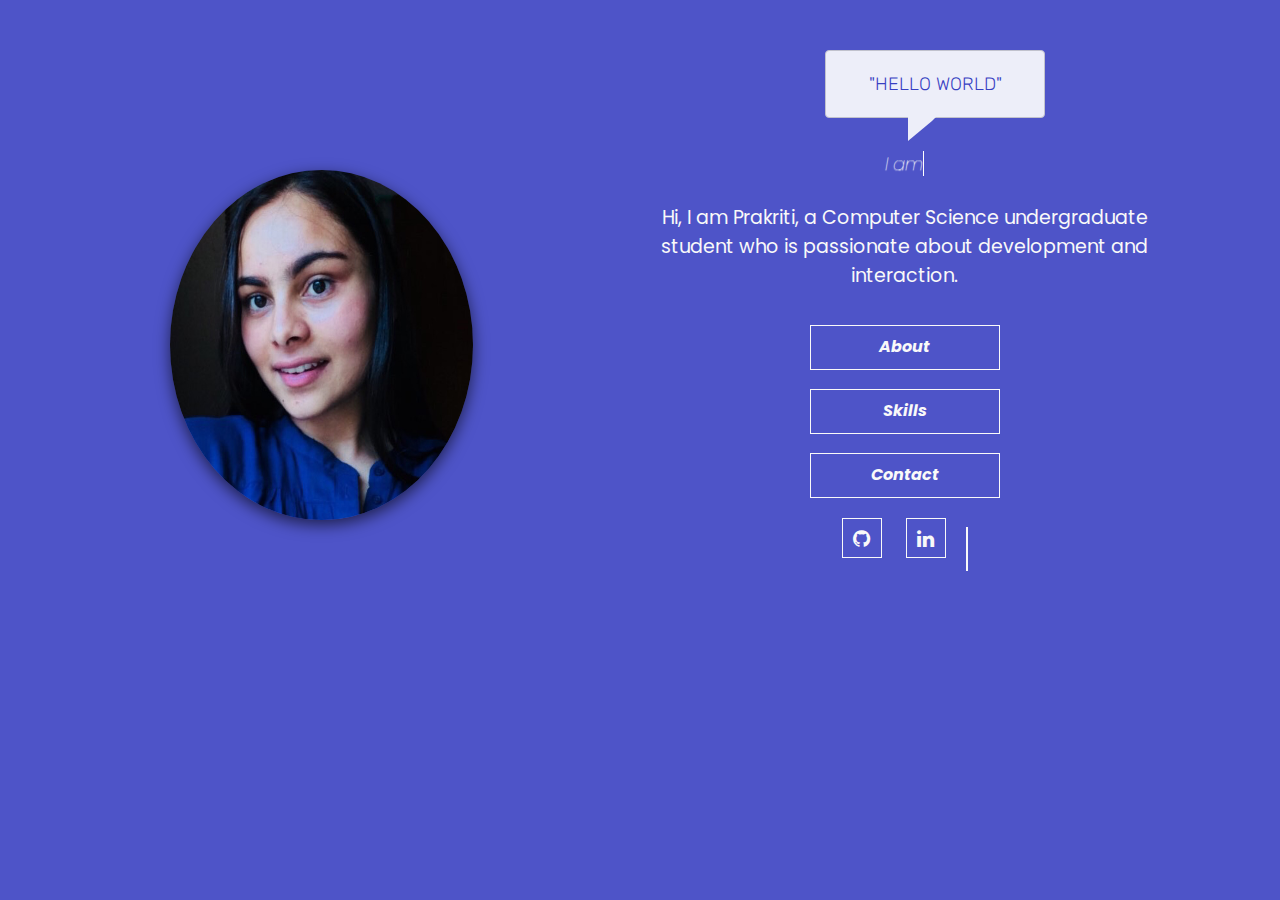
==== commit f305fc34: "Form Effect Activation" ====
--- a/index.html
+++ b/index.html
@@ -325,7 +325,7 @@
                             <h2 class="page-title" text-center>Contact</h2>
                             <div class="marker">c</div>
                         </div>
-                        <p class='subtitle'>Drop me a line or two
+                        <p class='subtitle'>Drop me a line or two.
                         </p>
                         <!-- form -->
                         <form class="form_edit" action="https://formspree.io/f/mayabora" method="POST" id="my-form"> 
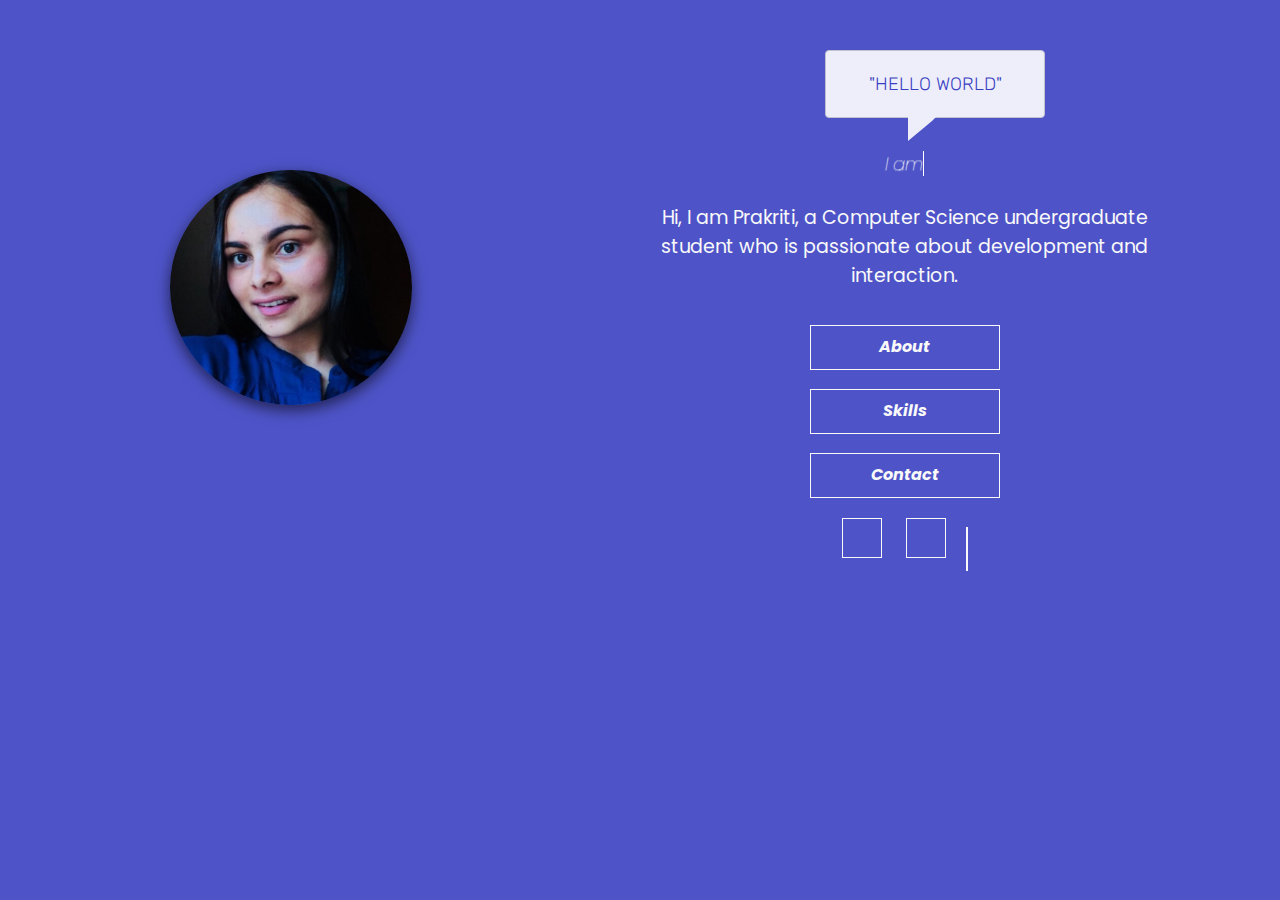
==== commit f9bab20f: "Change in Image Dimensions" ====
--- a/index.html
+++ b/index.html
@@ -16,6 +16,8 @@
         <link href="https://fonts.googleapis.com/css?family=Crimson+Text:400,700,700i|Josefin+Sans:700" rel="stylesheet">
         <link href="assets/css/main.css" rel="stylesheet">
         <link rel="stylesheet" href="assets/css/the.css">
+        <link rel = "icon" href = "assets/images/me.JPG"
+        type = "image/x-icon">
         <link rel="stylesheet" href="https://cdnjs.cloudflare.com/ajax/libs/animate.css/3.5.2/animate.min.css">
         <script src="https://kit.fontawesome.com/db6c65773a.js" crossorigin="anonymous"></script>
     </head>
--- a/assets/css/main.css
+++ b/assets/css/main.css
@@ -262,11 +262,9 @@
 	.img-rabbit-me{
 		margin-top: 150px;
 		margin-left: 150px;
-		height: 350px;
-		width: 100px;
 		align-content: center;
-		width: 50%;
-		border-radius: 50%;	
+		width: 40%;
+		border-radius: 100%;	
 	}
 
 
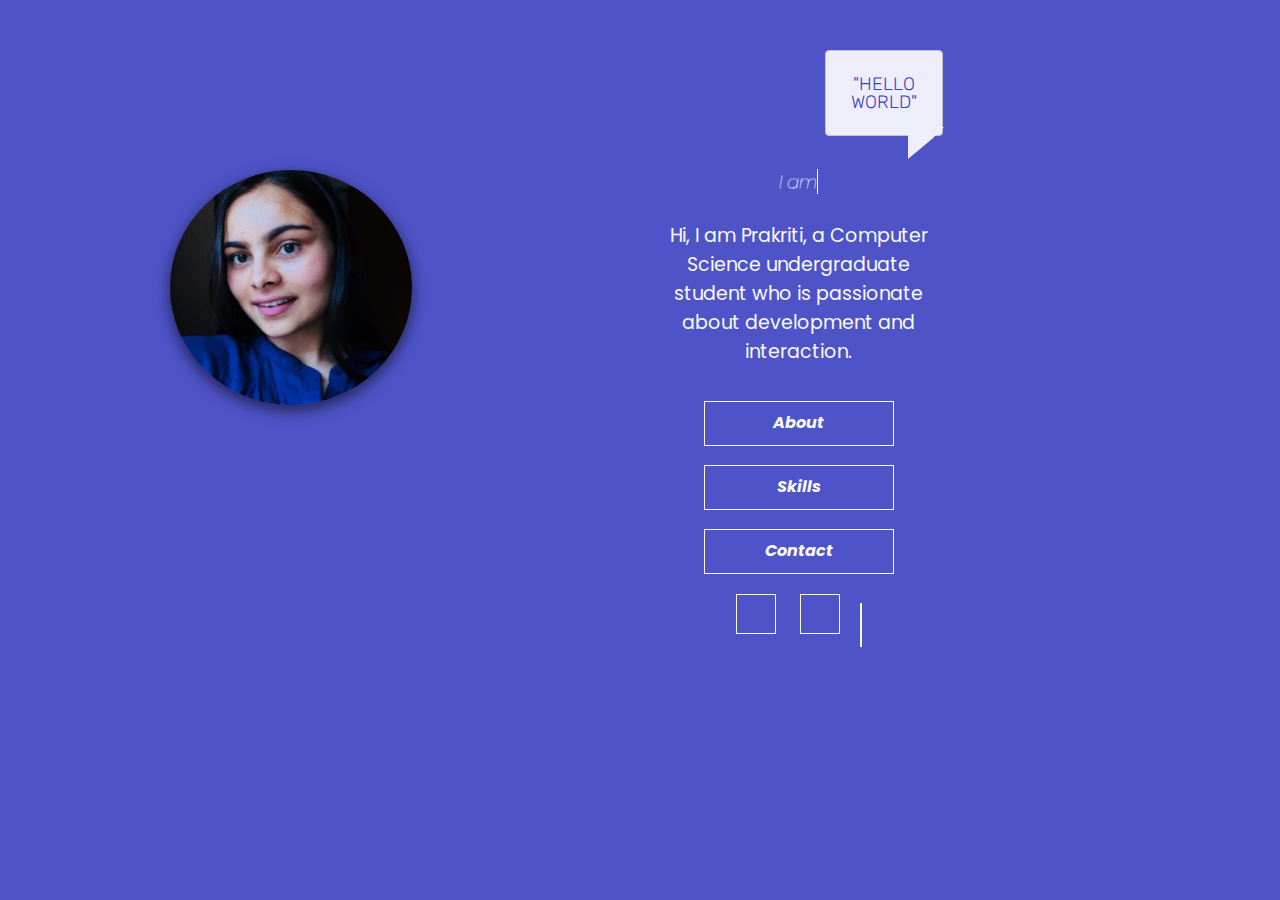
==== commit 580382bf: "Update index.html" ====
--- a/index.html
+++ b/index.html
@@ -46,9 +46,9 @@
                     <div id = "index_left" class="col-md-6 center left" >
                         <img  class="img-responsive img-rabbit-me" src="assets/images/me.JPG" >
                     </div>
-                    <div id = "index_right" class="col-md-5 text-center right">
-                        <div class="logo" style="margin-top: -20px; ">
-                            <div class="bubble bubble-bottom-left" contenteditable >"Hello World"
+                    <div id = "index_right" class="col-md-3 text-center right">
+                        <div class="logo" >
+                            <div class="bubble bubble-bottom-left" contenteditable style="margin-top: -20px;" >"Hello World"
                                
                                 </div>
                             <h1 >
@@ -264,12 +264,16 @@
                             <h2 class="page-title" text-center>Skills</h2>
                             <div class="marker">s</div>
                         </div>
-                        <p class='subtitle'>Having worked on varieties of projects based on the displayed skill-set, I now count myself confident in working inside the ever-growing sphere. 
-                            <p class="info">
-                                View some of my works at &nbsp;<a href="https://github.com/prakriti42" ><i class="fa fa-github" ></i></a>
-                            </p>
-                        </p>
-                       
+                        <br>
+                        <div class="github-card" data-github="prakriti42" data-width="400" data-height="" data-theme="default"></div>
+                        <script src="//cdn.jsdelivr.net/github-cards/latest/widget.js"></script>
+                        <p class="info">
+                            View some of my works at &nbsp;<a href="https://github.com/prakriti42" ><i class="fa fa-github" ></i></a>
+                        </p>
+                        <p class='subtitle'> Having worked on varieties of projects based on the displayed skill-set, I now count myself confident in working inside the ever-growing sphere. 
+                           
+                        </p>
+
                     </div>
                 </div>
             </div>    
@@ -336,7 +340,7 @@
                             </div>
 
                             <div class="form-group">
-                            <input type="email" class="form-control" id="exampleInputEmail1" placeholder="Email" name="email" required>
+                            <input type="Email" class="form-control" id="exampleInputEmail1" placeholder="Email" name="email" required>
                             </div>
 
                             <div class="form-group">
